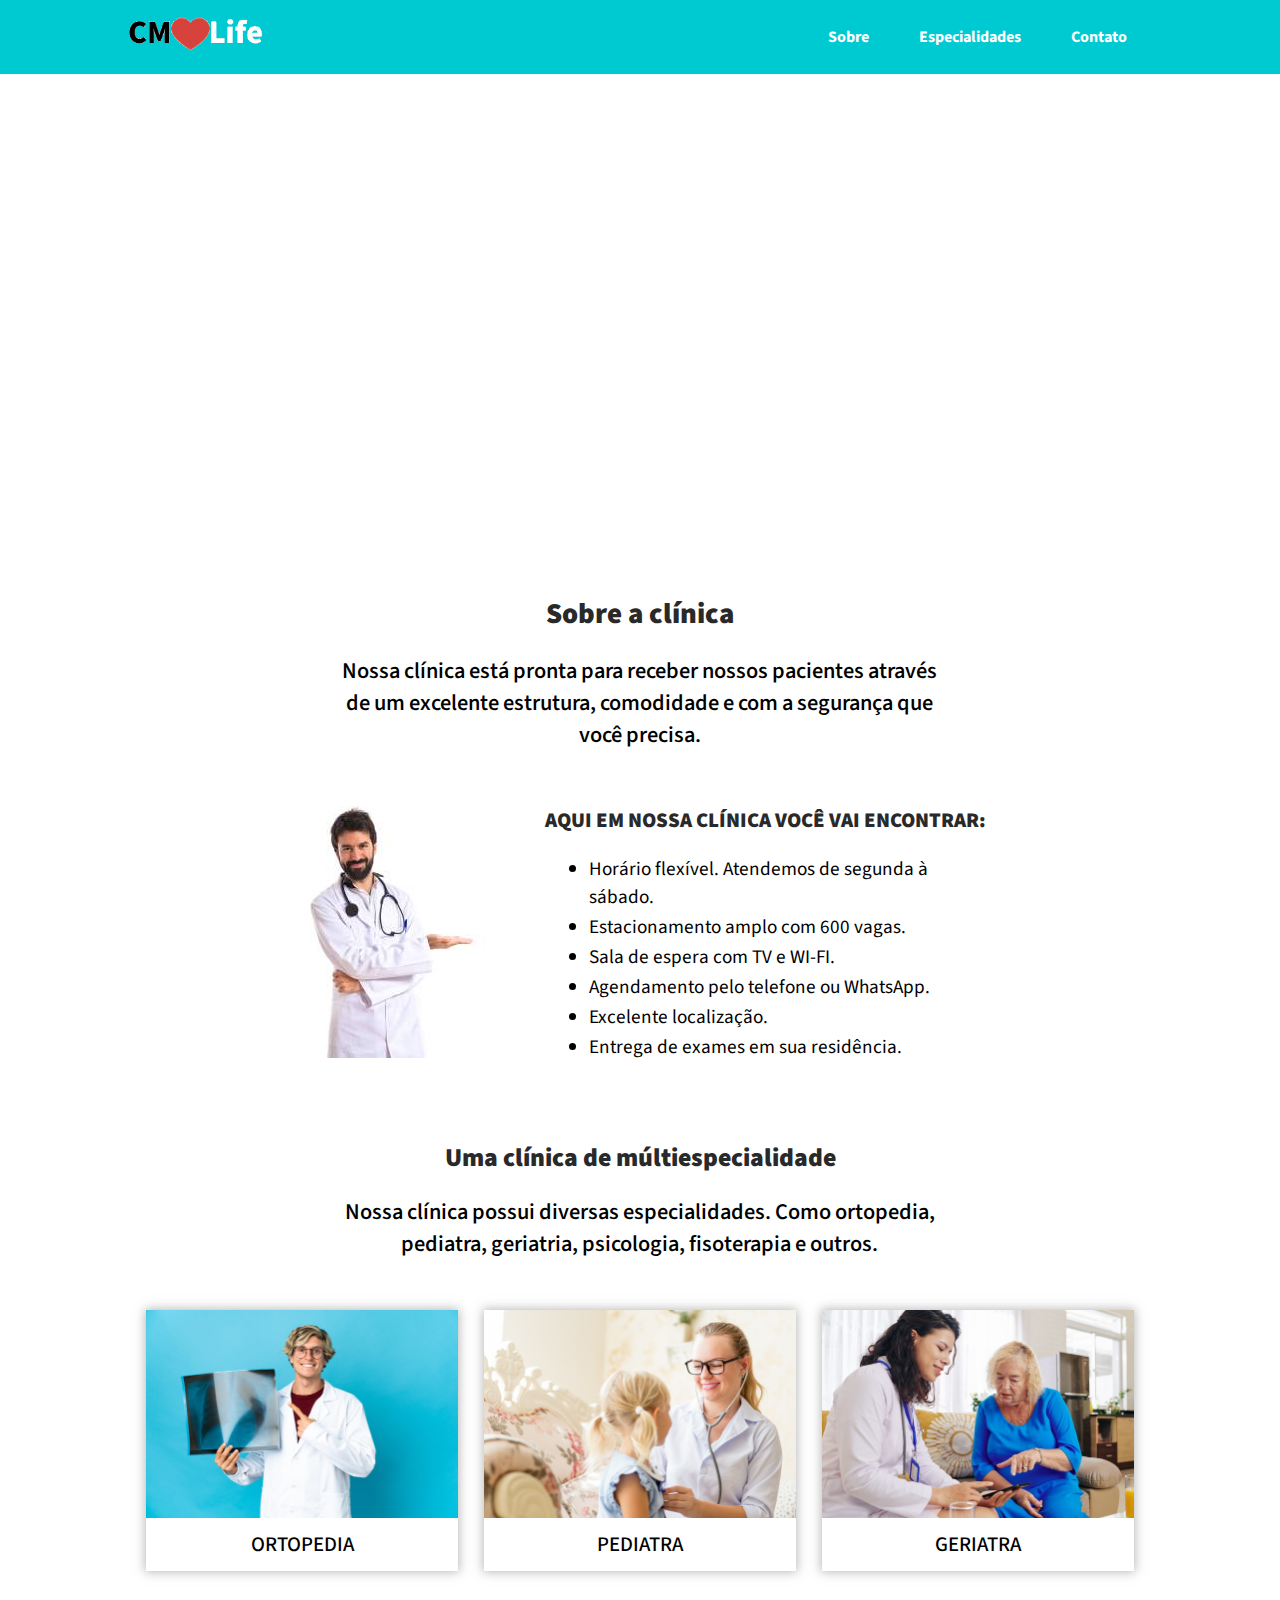
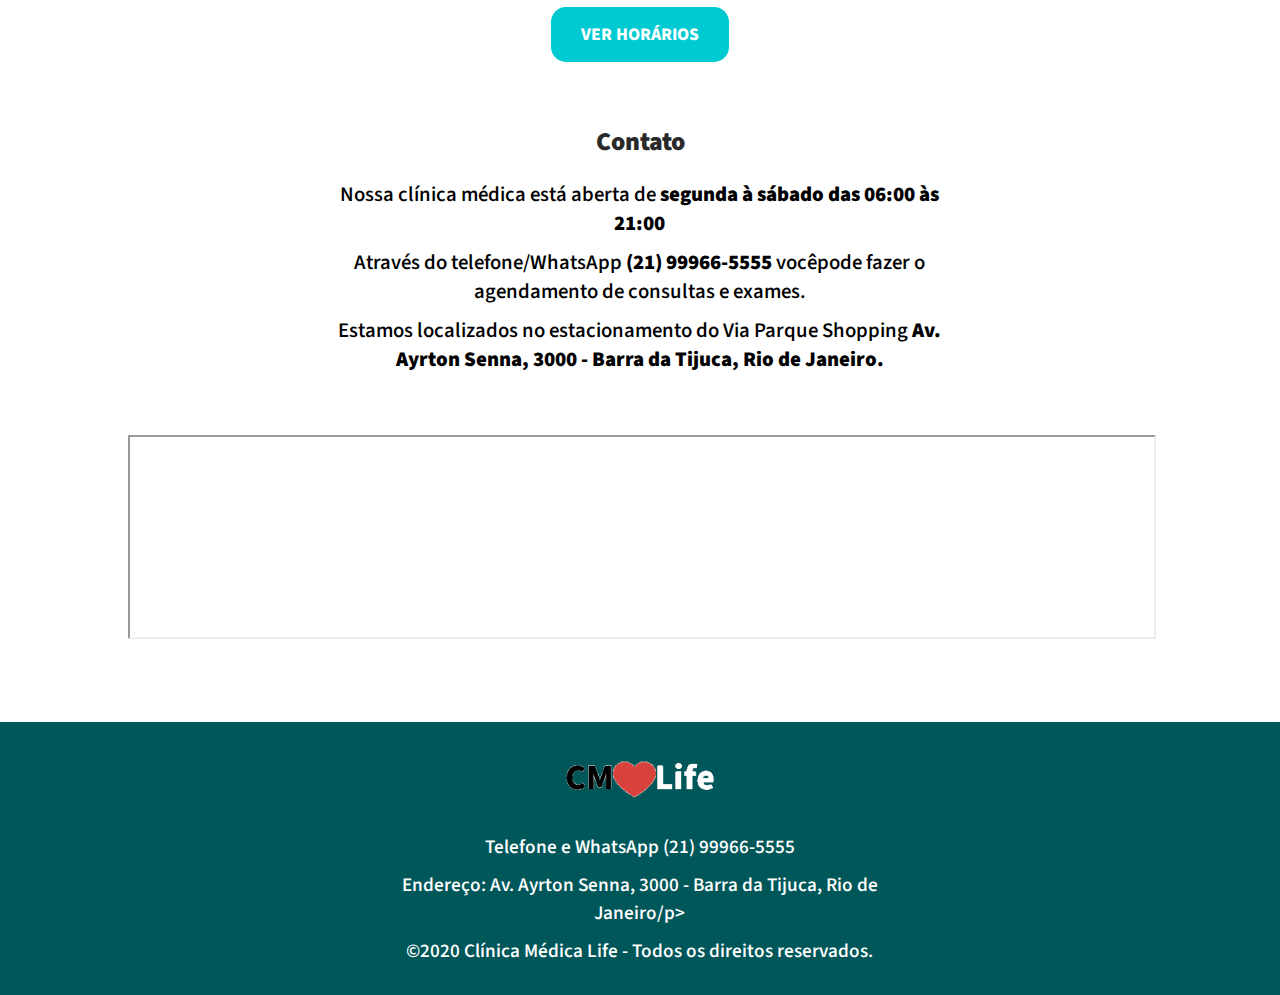
==== clinica-medica-life/index.html @ 3295e691 "Primeiro commit" ====
<!DOCTYPE HTML>
<html lang="pt-br">
     <head>
          <meta charset="UTF-8">
          <meta name="viewport" content="width=device-width, initial-scale=1.0">
          <link rel="stylesheet" type="text/css" href="css/home.css">
          <title>CM Life - Home</title>
     </head>
     <body>
          <header>
               <div class="menu area-limite">
                    <a href="index.html">
                         <figure>
                              <img src="assets/logo.png" alt="Logo CM Life">
                         </figure>
                    </a>
                    <nav>
                         <a href="#sobre">Sobre</a>
                         <a href="#">Especialidades</a>
                         <a href="#contato">Contato</a>
                    </nav>
               </div>
          </header>
          <main>
               <section class="banner-topo">
                    <div class="area-limite">
                         <div class="conteudo-banner">
                              <h1>CLÍNICA MÉDICA LIFE<br>AQUI A GENTE CUIDA DE VOCÊ</h1>
                         </div>
                    </div>
               </section>
               <section class="area-limite secao-margin-bottom" id="sobre">
                    <div class="descricao-sobre">
                         <h2>Sobre a clínica</h2>
                         <p>Nossa clínica está pronta para receber nossos pacientes através de um excelente estrutura, comodidade e com a segurança que você precisa.</p>
                    </div>
                    <div class="sobre-encontre-aqui">
                         <figure>
                              <img src="assets/medico.jpg" alt="Médico">
                         </figure>
                         <div class="lista-encontre-aqui">
                              <span>AQUI EM NOSSA CLÍNICA VOCÊ VAI ENCONTRAR:</span>
                              <ul>
                                   <li>Horário flexível. Atendemos de segunda à sábado.</li>
                                   <li>Estacionamento amplo com 600 vagas.</li>
                                   <li>Sala de espera com TV e WI-FI.</li>
                                   <li>Agendamento pelo telefone ou WhatsApp.</li>
                                   <li>Excelente localização.</li>
                                   <li>Entrega de exames em sua residência.</li>
                              </ul>
                         </div>
                    </div>
               </section>
               <section class="area-limite secao-margin-bottom">
                    <div class="clinica-multiespecialidade">
                         <h3>Uma clínica de múltiespecialidade</h3>
                         <p>Nossa clínica possui diversas especialidades. Como ortopedia, pediatra, geriatria, psicologia, fisoterapia e outros.</p>
                    </div>
                    <div class="secao-cards-multiespecialidade">
                         <figure>
                              <img src="assets/ortopedia1.png" alt="Médico Ortopedia">
                              <figcaption>ORTOPEDIA</figcaption>
                         </figure>
                         <figure>
                              <img src="assets/pediatra.png" alt="Médica Pediatra">
                              <figcaption>PEDIATRA</figcaption>
                         </figure>
                         <figure>
                              <img src="assets/geriatra.png" alt="Médica Geriatra">
                              <figcaption>GERIATRA</figcaption>
                         </figure>
                    </div>
                    <div class="link-ver-horarios">
                         <a href="#">VER HORÁRIOS</a>
                    </div>
               </section>
               <section class="area-limite secao-margin-bottom" id="contato">
                    <div class="conteudo-texto-contato">
                         <h3>Contato</h3>
                         <p>Nossa clínica médica está aberta de <strong>segunda à sábado das 06:00 às 21:00</strong></p>
                         <p>Através do telefone/WhatsApp <strong>(21) 99966-5555</strong> vocêpode fazer o agendamento de consultas e exames.</p>
                         <p>Estamos localizados no estacionamento do Via Parque Shopping <strong>Av. Ayrton Senna, 3000 - Barra da Tijuca, Rio de Janeiro.</strong></p>
                    </div>
                    <div class="area-contato-iframe">
                         <iframe src="https://www.google.com/maps/embed?pb=!1m14!1m8!1m3!1d3673.1239202150146!2d-43.3621323!3d-22.9824702!3m2!1i1024!2i768!4f13.1!3m3!1m2!1s0x9bdbfebb239373%3A0xdfcc1b2fbce862a5!2sNF%20Odontologia%20Integrada!5e0!3m2!1spt-BR!2sbr!4v1654781563772!5m2!1spt-BR!2sbr"></iframe>
                    </div>
               </section>
          <footer>
               <div class="area-limite">
                    <figure>
                         <img src="assets/logo.png" alt="Logo CM - Life">
                    </figure>
                    <div class="info-footer">
                         <p>Telefone e WhatsApp (21) 99966-5555</p>
                         <p>Endereço: Av. Ayrton Senna, 3000 - Barra da Tijuca, Rio de Janeiro/p>
                         <p>©2020 Clínica Médica Life - Todos os direitos reservados.</p>
                    </div>
               </div>
          </footer>
     </body>
</html>
---- clinica-medica-life/css/home.css ----
@import url('https://fonts.googleapis.com/css2?family=Comfortaa:wght@300&family=Source+Sans+Pro:wght@200&display=swap');

* {
     margin: 0;
     padding: 0;
}

body {
     font-family: 'Source Sans Pro', sans-serif;
}

header, main, footer {
     width: 100%;
}

section {
     display: flex;
     flex-direction: column;
     align-items: center;
}

p, h2, h3 {
     text-align: center;
}

p {
     font-size: 1.4em;
     font-weight: 550;
     width: 60%;
     margin: 0 auto 30px auto;
}

h2, h3 {
     color: #292929;
     font-size: 1.8em;
     font-weight: 900;
     margin-bottom: 20px;
}

h3 {
     font-size: 1.6em;
}

.area-limite {
     width: 80%;
     max-width: 1024px;
     margin: 0 auto;
}

.secao-margin-bottom {
     margin-bottom: 6%;
}

/* MENU */

header {
     background-color: #00cad1;
}

.menu {
     display: flex;
     justify-content: space-between;
     align-items: center;
     flex-wrap: wrap;
}

.menu figure, .menu figure img {
     width: 135px;
}

.menu nav {
     display: flex;
     justify-content: center;
     align-items: center;
}

.menu nav a {
     color: #fff;
     font-size: 1em;
     font-weight: bold;
     text-decoration: none;
     margin: 0 25px;
     transition: 0.1ms;
}

.menu nav a:hover {
     color: #00575a;
     transition: 1ms;
}

.menu nav a:visited {
     color: #fff;
}

/* SEÇÃO BANNER */

.banner-topo {
     width: 100%;
     height: 440px;
     background-image: url('../assets/recepcao.png');
     background-repeat: no-repeat;
     background-size: cover;
     display: flex;
     flex-direction: row;
     justify-content: flex-start;
     align-items: center;
}

.conteudo-banner h1 {
     color: #fff;
     font-size: 2.4em;
     font-weight: 500;
}

/* SEÇÃO SOBRE */

#sobre {
     margin-top: 80px;
}

.sobre-encontre-aqui {
     width: 100%;
     display: flex;
     justify-content: center;
     align-items: center;
     gap: 5%;
     margin-top: 25px;
}

.sobre-encontre-aqui span {
     width: 10%;
     color: #292929;
     font-size: 1.3em;
     font-weight: 900;
}

.sobre-encontre-aqui ul {
     width: 80%;
     position: relative;
     left: 10%;
     margin-top: 20px;
     z-index: -1;
}

.sobre-encontre-aqui ul li {
     font-size: 1.2em;
     margin: 2px 0;
}

/* CLÍNICA MULTIESPECIALIDADE */

.clinica-multiespecialidade {
     margin-bottom: 20px;
}

.secao-cards-multiespecialidade {
     display: flex;
     flex-wrap: wrap;
     justify-content: center;
     align-items: center;
}

.secao-cards-multiespecialidade figure img {
     width: 100%;
}

.secao-cards-multiespecialidade figure {
     width: calc((100% / 3) - 30px);
     margin: 0 1.3% 5% 1.3%;
     display: flex;
     flex-direction: column;
     justify-content: center;
     align-items: center;
     flex-wrap: wrap;
     box-shadow: 0 0 10px 1px #9c9c9cb9;
     transition: 0.2s;
}

.secao-cards-multiespecialidade figure:hover {
     transform: scale(1.1);
     transition: 0.5s;
}

.secao-cards-multiespecialidade figure figcaption {
     font-size: 1.3em;
     font-weight: 500;
     padding: 12px 0;
}

.link-ver-horarios a {
     color: #fff;
     font-size: 1.1em;
     font-weight: 800;
     text-decoration: none;
     padding: 15px 30px;
     background-color: #00cad1;
     border-radius: 15px;
}

/* SEÇÃO CONTATO */

.conteudo-texto-contato p {
     font-size: 1.3em;
     margin: 10px auto;
}

.area-contato-iframe {
     width: 100%;
     margin-top: 5%;
}

.area-contato-iframe iframe {
     width: 100%;
     height: 200px;
}

/* RODAPÉ */

footer {
     padding: 20px 0;
     background-color: #00575a;
}

footer .area-limite {
     display: flex;
     flex-direction: column;
     flex-wrap: wrap;
     justify-content: center;
     align-items: center;
}

footer .area-limite figure img {
     width: 150px;
}

.info-footer p {
     width: 90%;
     color: #fff;
     font-size: 1.2em;
     margin: 10px auto;
}

/* MEDIA QUERY */

@media (min-width: 1025px) {
     .menu, .area-limite {
          width: 100%;
     }
}

@media (max-width: 1024px) {
     .menu, .area-limite {
          width: 95%;
     }
}

@media (max-width: 768px) {

     .secao-margin-bottom {
          margin-bottom: 10%;
     }

     .menu, .area-limite {
          width: 95%;
     }

     .banner-topo {
          height: 400px;
     }

     .sobre-encontre-aqui figure {
          display: none;
     }

     .secao-cards-multiespecialidade figure {
          width: calc((100% / 2) - 20px);
     }
}

@media (max-width: 640px) {

     h2, h3 {
          font-size: 1.5em;
     }

     .secao-margin-bottom {
          margin-bottom: 16%;
     }

     .menu {
          flex-direction: column;
     }

     .menu nav {
          width: 95%;
          justify-content: space-evenly;
          padding: 15px 0;
          border-top: 0.1px solid #292929;
     }

     .menu nav a {
          font-size: 1em;
     }

     .menu figure {
          padding: 12px 0;
     }

     .banner-topo {
          height: 300px;
     }

     .conteudo-banner h1 {
          font-size: 1.8em;
     }

     .sobre-encontre-aqui figure {
          display: none;
     }

     .secao-cards-multiespecialidade figure {
          width: calc((85% / 1) - 10px);
          margin: 0 1.3% 15% 1.3%;
     }

     .secao-cards-multiespecialidade figure figcaption {
          font-size: 1.1em;
     }
}

@media (max-width: 490px) {

     h2, h3 {
          font-size: 1.3em;
     }


     p, .conteudo-texto-contato p, .info-footer p {
          width: 80%;
          font-size: 1.0em;
     }

     .banner-topo {
          height: 200px;
     }

     .conteudo-banner h1 {
          font-size: 1em;
     }

     .link-ver-horarios a {
          font-size: 0.8em;
     }

     .sobre-encontre-aqui span {
          font-size: 1em;
     }
     
     .sobre-encontre-aqui ul li {
          font-size: 0.9em;
          margin: 2px 0;
     }
     
}

@media (max-width: 350px) {

     h2, h3 {
          font-size: 1.2em;
     }

     p, .conteudo-texto-contato p {
          font-size: 1em;
     }

     .menu figure {
          padding: 8px 0;
     }

     .menu figure, .menu figure img, footer .area-limite figure img {
          width: 100px;
     }

     .secao-cards-multiespecialidade figure figcaption {
          font-size: 0.9em;
          padding: 8px 0;
     }

     .menu nav a {
          font-size: 0.8em;
     }

     .sobre-encontre-aqui span {
          font-size: 0.9em;
     }
     
     .sobre-encontre-aqui ul li {
          font-size: 0.9em;
          margin: 2px 0;
     }

     .info-footer p {
          font-size: 0.8em;
     }
}
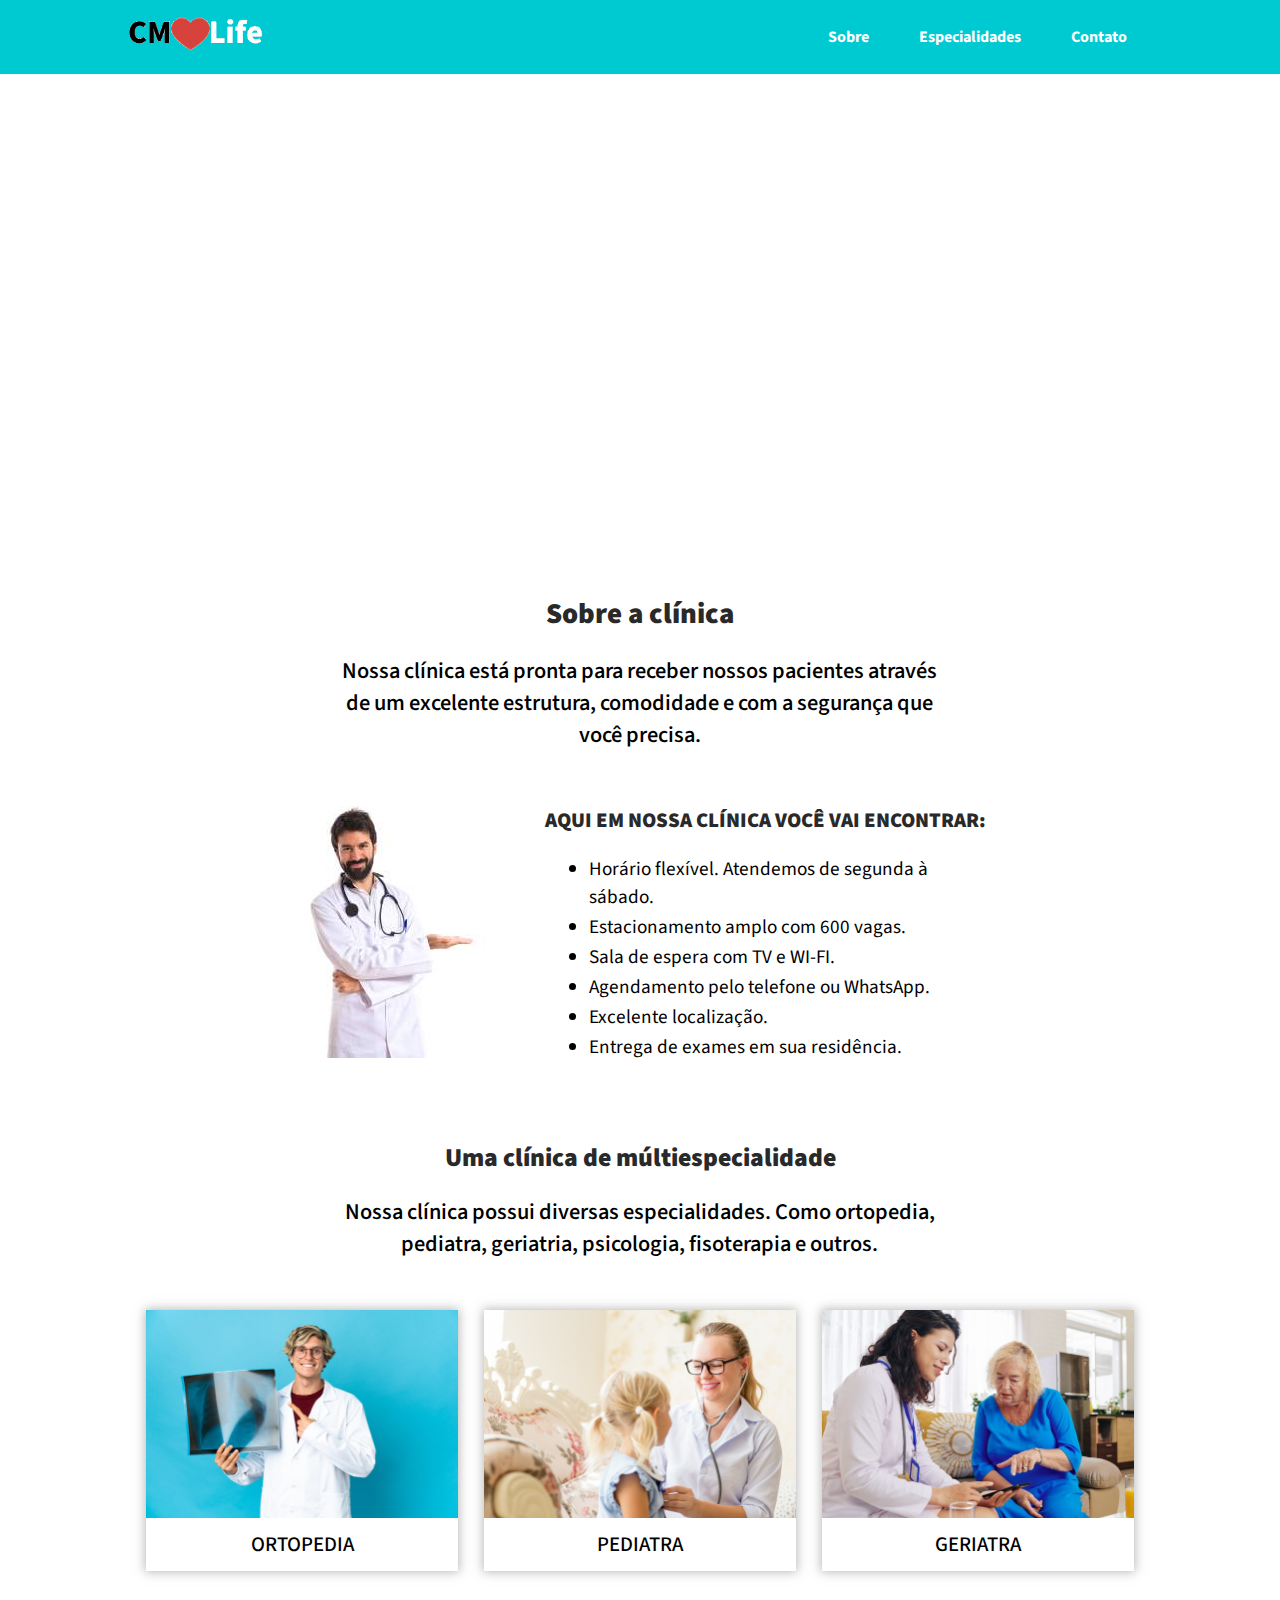
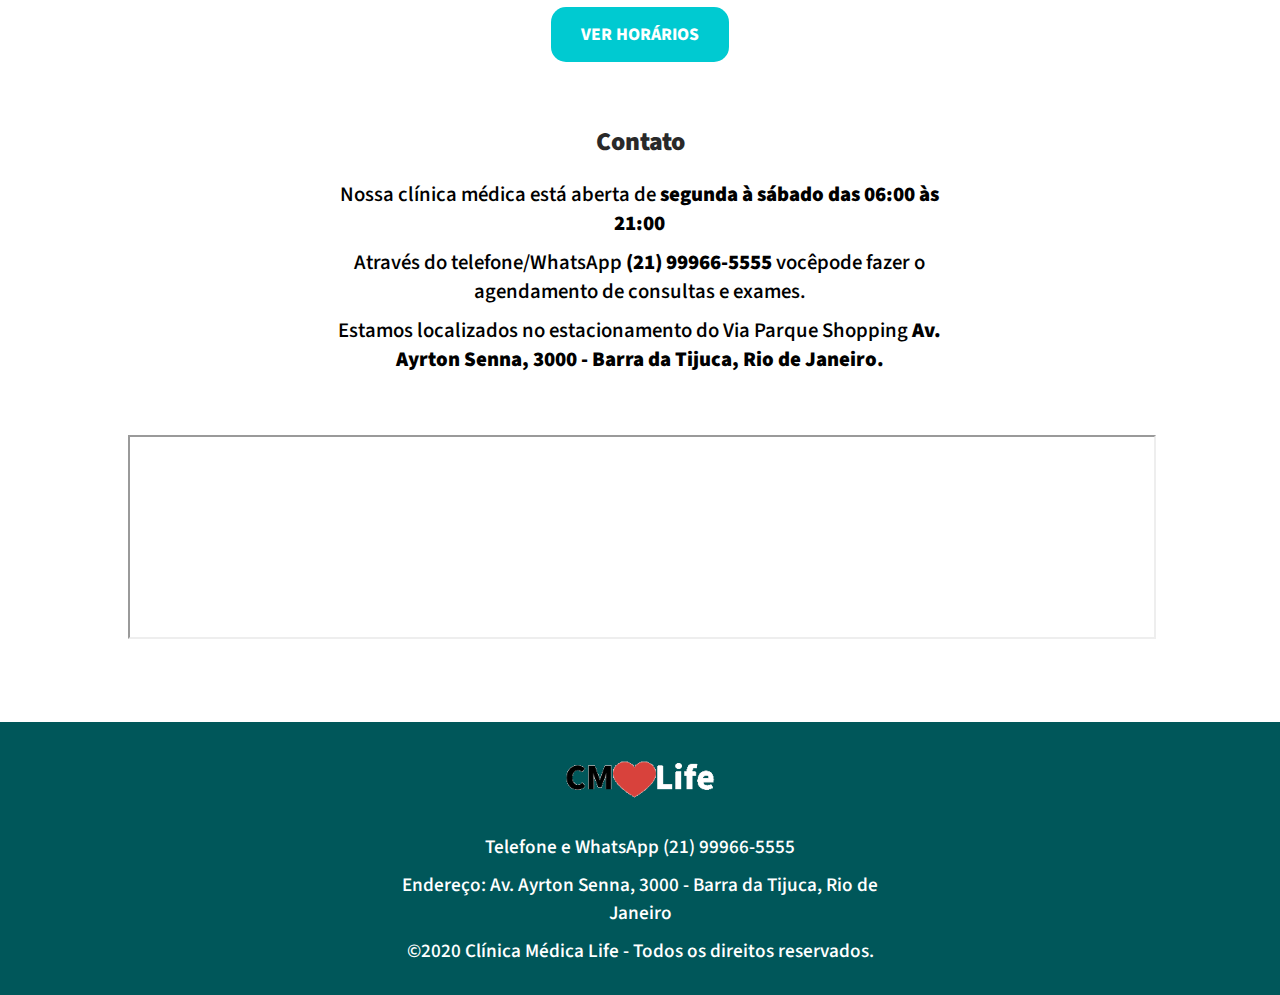
==== commit 62c10bd8: "Melhoria no HTML main" ====
--- a/clinica-medica-life/index.html
+++ b/clinica-medica-life/index.html
@@ -16,7 +16,7 @@
                     </a>
                     <nav>
                          <a href="#sobre">Sobre</a>
-                         <a href="#">Especialidades</a>
+                         <a href="especialidades.html">Especialidades</a>
                          <a href="#contato">Contato</a>
                     </nav>
                </div>
@@ -71,7 +71,7 @@
                          </figure>
                     </div>
                     <div class="link-ver-horarios">
-                         <a href="#">VER HORÁRIOS</a>
+                         <a href="especialidades.html">VER HORÁRIOS</a>
                     </div>
                </section>
                <section class="area-limite secao-margin-bottom" id="contato">
@@ -92,7 +92,7 @@
                     </figure>
                     <div class="info-footer">
                          <p>Telefone e WhatsApp (21) 99966-5555</p>
-                         <p>Endereço: Av. Ayrton Senna, 3000 - Barra da Tijuca, Rio de Janeiro/p>
+                         <p>Endereço: Av. Ayrton Senna, 3000 - Barra da Tijuca, Rio de Janeiro</p>
                          <p>©2020 Clínica Médica Life - Todos os direitos reservados.</p>
                     </div>
                </div>
